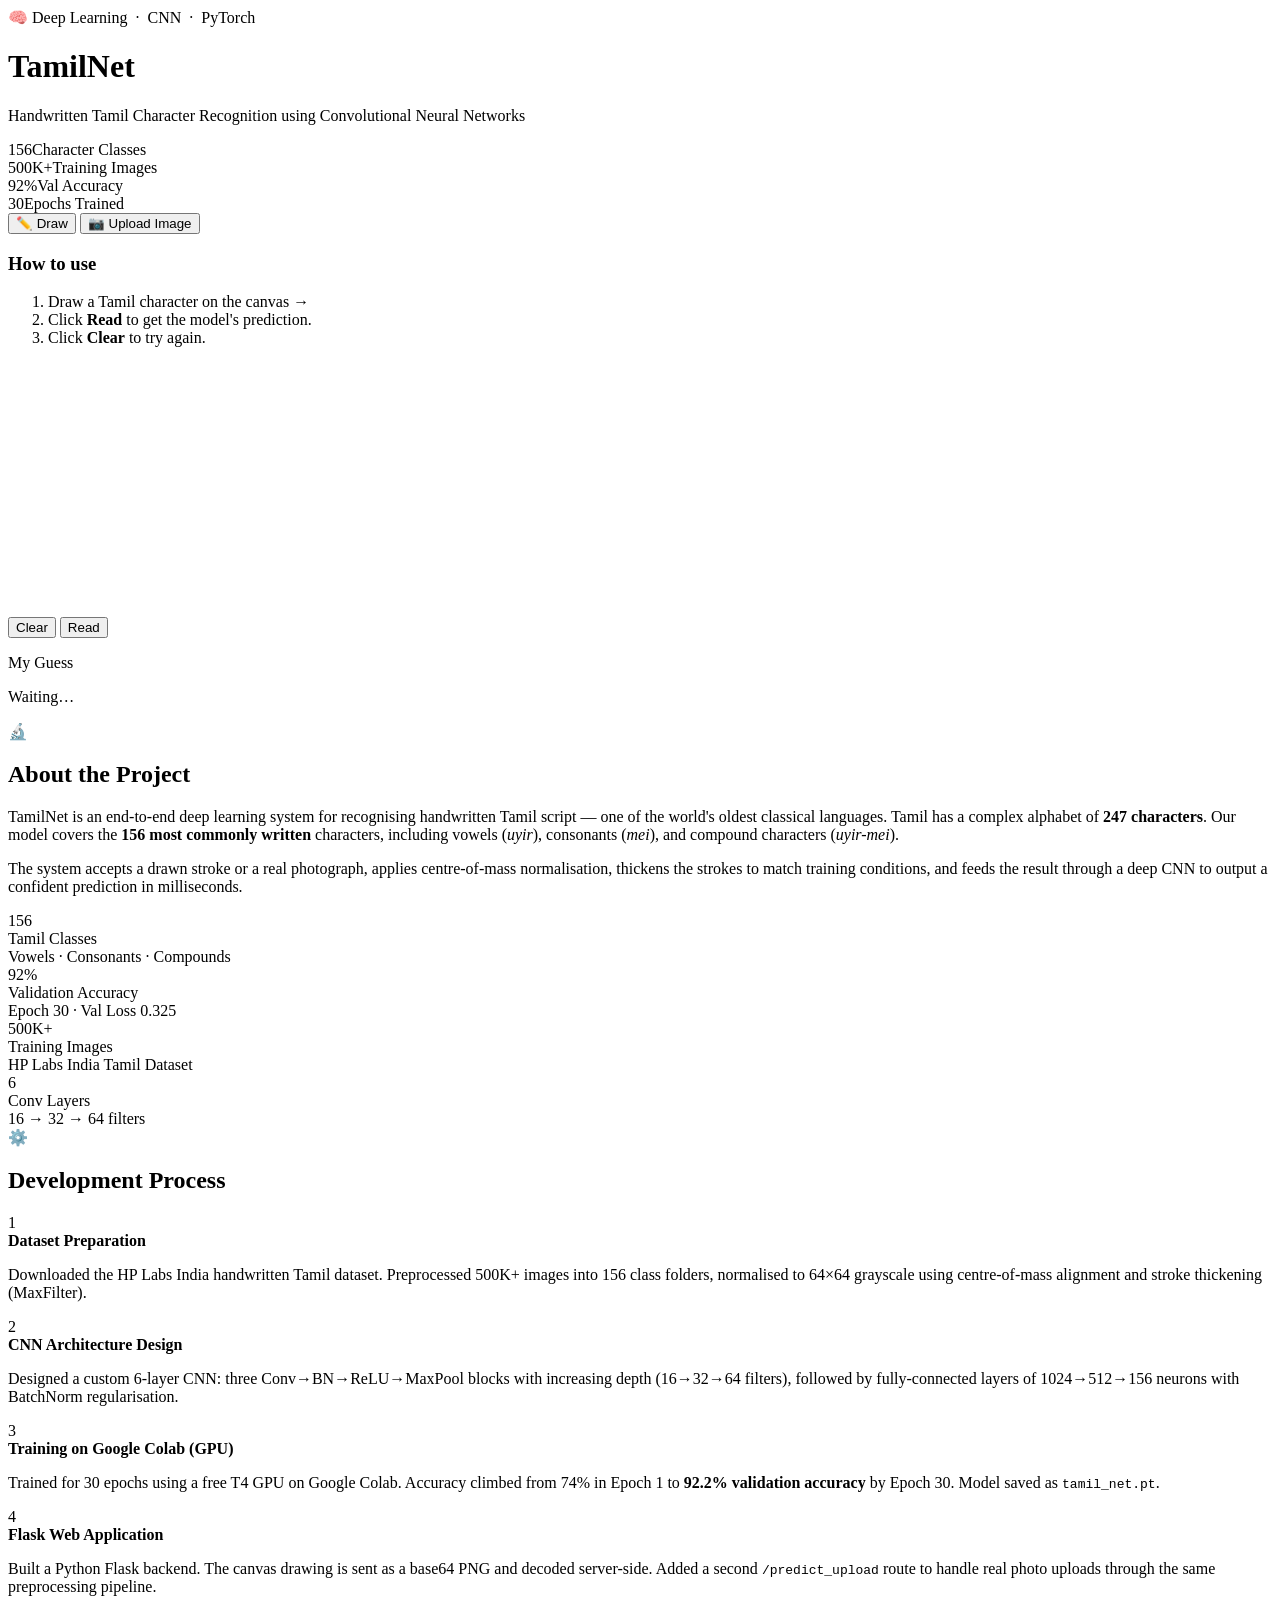
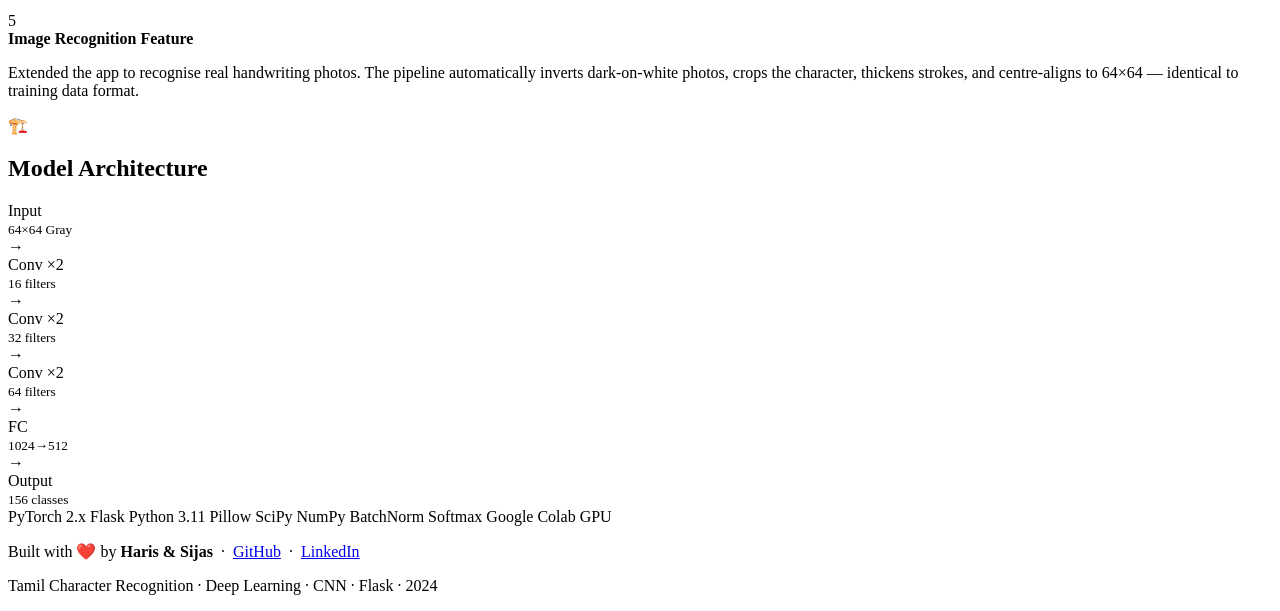
==== app/templates/index.html @ 91c1d10b "Clean commit" ====
<!DOCTYPE html>
<html lang="en">
<head>
    <meta charset="UTF-8" />
    <meta name="viewport" content="width=device-width, initial-scale=1.0"/>
    <title>TamilNet — Tamil Character Recognition</title>
    <link rel="preconnect" href="https://fonts.googleapis.com">
    <link href="https://fonts.googleapis.com/css2?family=Playfair+Display:wght@700;900&family=DM+Sans:ital,wght@0,300;0,400;0,500;1,300&display=swap" rel="stylesheet">
    <link rel="stylesheet" href="static/styles.css">
    <script src="static/main.js"></script>
</head>
<body>

<div class="bg-orbs">
    <div class="orb orb1"></div>
    <div class="orb orb2"></div>
    <div class="orb orb3"></div>
    <div class="orb orb4"></div>
</div>

<!-- HERO -->
<header class="hero">
    <div class="hero-badge">🧠 Deep Learning &nbsp;·&nbsp; CNN &nbsp;·&nbsp; PyTorch</div>
    <h1 class="hero-title">Tamil<span class="accent">Net</span></h1>
    <p class="hero-sub">Handwritten Tamil Character Recognition using Convolutional Neural Networks</p>
    <div class="stats-row">
        <div class="stat-pill"><span class="stat-num" data-target="156">0</span><span class="stat-label">Character Classes</span></div>
        <div class="stat-pill"><span class="stat-num" data-target="500">0</span><span class="stat-suffix">K+</span><span class="stat-label">Training Images</span></div>
        <div class="stat-pill"><span class="stat-num" data-target="92">0</span><span class="stat-suffix">%</span><span class="stat-label">Val Accuracy</span></div>
        <div class="stat-pill"><span class="stat-num" data-target="30">0</span><span class="stat-label">Epochs Trained</span></div>
    </div>
</header>

<!-- APP CARD -->
<main class="app-section">
    <div class="glass-card app-card">
        <div class="tab-switcher">
            <button class="tab-btn active" id="tab-draw" onclick="switchTab('draw')">✏️ Draw</button>
            <button class="tab-btn" id="tab-upload" onclick="switchTab('upload')">📷 Upload Image</button>
        </div>

        <div class="app-body">

            <!-- DRAW MODE -->
            <div id="draw-section" class="mode-section">
                <div class="instructions glass-mini">
                    <h3>How to use</h3>
                    <ol>
                        <li id="suggestion">Draw a Tamil character on the canvas →</li>
                        <li>Click <strong>Read</strong> to get the model's prediction.</li>
                        <li>Click <strong>Clear</strong> to try again.</li>
                    </ol>
                </div>
                <div class="canvas-wrap">
                    <canvas id="canvas" width="250" height="250"></canvas>
                </div>
                <div class="btn-group">
                    <button class="btn-glass" onclick="clearCanvas()">Clear</button>
                    <button class="btn-glow" onclick="submitImage()">Read</button>
                </div>
            </div>

            <!-- UPLOAD MODE -->
            <div id="upload-section" class="mode-section" style="display:none">
                <div class="instructions glass-mini">
                    <h3>How to use</h3>
                    <ol>
                        <li>Take a photo of a <strong>single</strong> handwritten Tamil character on white paper.</li>
                        <li>Click <strong>Read Image</strong> — the AI will predict the character!</li>
                        <li>💡 Tip: Dark pen on white paper gives best results.</li>
                    </ol>
                </div>
                <div id="drop-zone" onclick="document.getElementById('file-input').click()">
                    <div id="drop-inner">
                        <div class="drop-icon">📷</div>
                        <p>Click or drag &amp; drop image here</p>
                        <span>JPG · PNG · WEBP supported</span>
                    </div>
                    <img id="preview-img" alt="preview" style="display:none"/>
                </div>
                <input type="file" id="file-input" accept="image/*" onchange="handleFileSelect(event)" style="display:none"/>
                <div class="btn-group">
                    <button class="btn-glass" onclick="clearUpload()">Clear</button>
                    <button class="btn-glow" onclick="submitUpload()">Read Image</button>
                </div>
                <div class="spinner" id="upload-spinner"></div>
            </div>

            <!-- RESULT AREA -->
            <div class="result-area">
                <p class="result-label">My Guess</p>
                <div class="result-char-box">
                    <p id="guess" class="result-char"></p>
                    <div id="result-idle" class="result-idle">
                        <div class="idle-ring"></div>
                        <span>Waiting…</span>
                    </div>
                </div>
                <p id="confidence" class="result-conf"></p>
            </div>

        </div>
    </div>
</main>

<!-- ABOUT SECTION -->
<section class="about-section">

    <div class="glass-card info-card fade-up">
        <div class="info-icon">🔬</div>
        <h2>About the Project</h2>
        <p>TamilNet is an end-to-end deep learning system for recognising handwritten Tamil script — one of the world's oldest classical languages. Tamil has a complex alphabet of <strong>247 characters</strong>. Our model covers the <strong>156 most commonly written</strong> characters, including vowels (<em>uyir</em>), consonants (<em>mei</em>), and compound characters (<em>uyir-mei</em>).</p>
        <p style="margin-top:12px">The system accepts a drawn stroke or a real photograph, applies centre-of-mass normalisation, thickens the strokes to match training conditions, and feeds the result through a deep CNN to output a confident prediction in milliseconds.</p>
    </div>

    <div class="stats-grid">
        <div class="glass-card stat-card fade-up" style="animation-delay:.08s">
            <div class="stat-big">156</div>
            <div class="stat-card-label">Tamil Classes</div>
            <div class="stat-card-sub">Vowels · Consonants · Compounds</div>
        </div>
        <div class="glass-card stat-card fade-up" style="animation-delay:.16s">
            <div class="stat-big">92%</div>
            <div class="stat-card-label">Validation Accuracy</div>
            <div class="stat-card-sub">Epoch 30 · Val Loss 0.325</div>
        </div>
        <div class="glass-card stat-card fade-up" style="animation-delay:.24s">
            <div class="stat-big">500K+</div>
            <div class="stat-card-label">Training Images</div>
            <div class="stat-card-sub">HP Labs India Tamil Dataset</div>
        </div>
        <div class="glass-card stat-card fade-up" style="animation-delay:.32s">
            <div class="stat-big">6</div>
            <div class="stat-card-label">Conv Layers</div>
            <div class="stat-card-sub">16 → 32 → 64 filters</div>
        </div>
    </div>

    <div class="glass-card info-card fade-up" style="animation-delay:.1s">
        <div class="info-icon">⚙️</div>
        <h2>Development Process</h2>
        <div class="timeline">
            <div class="tl-item">
                <div class="tl-dot">1</div>
                <div class="tl-body">
                    <strong>Dataset Preparation</strong>
                    <p>Downloaded the HP Labs India handwritten Tamil dataset. Preprocessed 500K+ images into 156 class folders, normalised to 64×64 grayscale using centre-of-mass alignment and stroke thickening (MaxFilter).</p>
                </div>
            </div>
            <div class="tl-item">
                <div class="tl-dot">2</div>
                <div class="tl-body">
                    <strong>CNN Architecture Design</strong>
                    <p>Designed a custom 6-layer CNN: three Conv→BN→ReLU→MaxPool blocks with increasing depth (16→32→64 filters), followed by fully-connected layers of 1024→512→156 neurons with BatchNorm regularisation.</p>
                </div>
            </div>
            <div class="tl-item">
                <div class="tl-dot">3</div>
                <div class="tl-body">
                    <strong>Training on Google Colab (GPU)</strong>
                    <p>Trained for 30 epochs using a free T4 GPU on Google Colab. Accuracy climbed from 74% in Epoch 1 to <strong>92.2% validation accuracy</strong> by Epoch 30. Model saved as <code>tamil_net.pt</code>.</p>
                </div>
            </div>
            <div class="tl-item">
                <div class="tl-dot">4</div>
                <div class="tl-body">
                    <strong>Flask Web Application</strong>
                    <p>Built a Python Flask backend. The canvas drawing is sent as a base64 PNG and decoded server-side. Added a second <code>/predict_upload</code> route to handle real photo uploads through the same preprocessing pipeline.</p>
                </div>
            </div>
            <div class="tl-item">
                <div class="tl-dot">5</div>
                <div class="tl-body">
                    <strong>Image Recognition Feature</strong>
                    <p>Extended the app to recognise real handwriting photos. The pipeline automatically inverts dark-on-white photos, crops the character, thickens strokes, and centre-aligns to 64×64 — identical to training data format.</p>
                </div>
            </div>
        </div>
    </div>

    <div class="glass-card info-card fade-up" style="animation-delay:.2s">
        <div class="info-icon">🏗️</div>
        <h2>Model Architecture</h2>
        <div class="arch-flow">
            <div class="arch-block input-b">Input<br/><small>64×64 Gray</small></div>
            <div class="arch-arrow">→</div>
            <div class="arch-block">Conv ×2<br/><small>16 filters</small></div>
            <div class="arch-arrow">→</div>
            <div class="arch-block">Conv ×2<br/><small>32 filters</small></div>
            <div class="arch-arrow">→</div>
            <div class="arch-block">Conv ×2<br/><small>64 filters</small></div>
            <div class="arch-arrow">→</div>
            <div class="arch-block">FC<br/><small>1024→512</small></div>
            <div class="arch-arrow">→</div>
            <div class="arch-block output-b">Output<br/><small>156 classes</small></div>
        </div>
        <div class="tech-tags">
            <span class="tag">PyTorch 2.x</span>
            <span class="tag">Flask</span>
            <span class="tag">Python 3.11</span>
            <span class="tag">Pillow</span>
            <span class="tag">SciPy</span>
            <span class="tag">NumPy</span>
            <span class="tag">BatchNorm</span>
            <span class="tag">Softmax</span>
            <span class="tag">Google Colab GPU</span>
        </div>
    </div>

</section>

<footer class="footer">
    <p>Built with ❤️ by <strong>Haris &amp; Sijas</strong> &nbsp;·&nbsp;
       <a href="https://github.com/ganeshmm/TamilNet">GitHub</a> &nbsp;·&nbsp;
       <a href="https://linkedin.com/in/ccm07">LinkedIn</a>
    </p>
    <p class="footer-sub">Tamil Character Recognition · Deep Learning · CNN · Flask · 2024</p>
</footer>

<script>
// ── Tab switch ──
function switchTab(tab) {
    ['draw','upload'].forEach(t => {
        document.getElementById(t+'-section').style.display = t===tab ? 'flex' : 'none';
        document.getElementById('tab-'+t).classList.toggle('active', t===tab);
    });
    document.getElementById('guess').innerText = '';
    document.getElementById('confidence').innerText = '';
    document.getElementById('result-idle').style.display = 'flex';
}

// ── Upload ──
function handleFileSelect(e) { if(e.target.files[0]) showPreview(e.target.files[0]); }
function showPreview(file) {
    const r = new FileReader();
    r.onload = e => {
        const img = document.getElementById('preview-img');
        img.src = e.target.result; img.style.display = 'block';
        document.getElementById('drop-inner').style.display = 'none';
    };
    r.readAsDataURL(file);
}
function clearUpload() {
    document.getElementById('file-input').value = '';
    document.getElementById('preview-img').style.display = 'none';
    document.getElementById('preview-img').src = '';
    document.getElementById('drop-inner').style.display = 'flex';
    document.getElementById('guess').innerText = '';
    document.getElementById('confidence').innerText = '';
    document.getElementById('result-idle').style.display = 'flex';
}
function submitUpload() {
    const fi = document.getElementById('file-input');
    if(!fi.files[0]){ alert('Please select an image first!'); return; }
    const sp = document.getElementById('upload-spinner');
    sp.style.display = 'block';
    document.getElementById('result-idle').style.display = 'none';
    document.getElementById('guess').innerText = '';
    document.getElementById('confidence').innerText = '';
    const fd = new FormData(); fd.append('image', fi.files[0]);
    fetch('/predict_upload',{method:'POST',body:fd})
        .then(r=>r.text()).then(res=>{
            sp.style.display='none';
            const p=res.split('|');
            if(p.length===2){ popResult(p[0],'(confidence: '+p[1]+'%)'); }
            else { document.getElementById('guess').innerText=res; }
        }).catch(()=>{ sp.style.display='none'; document.getElementById('guess').innerText='Error!'; });
}
function popResult(char, conf) {
    const g = document.getElementById('guess');
    const c = document.getElementById('confidence');
    document.getElementById('result-idle').style.display = 'none';
    g.innerText = char; c.innerText = conf;
    g.classList.remove('pop'); void g.offsetWidth; g.classList.add('pop');
}

// ── Drag drop ──
document.addEventListener('DOMContentLoaded', () => {
    const dz = document.getElementById('drop-zone');
    dz.addEventListener('dragover', e=>{ e.preventDefault(); dz.classList.add('drag-over'); });
    dz.addEventListener('dragleave', ()=>dz.classList.remove('drag-over'));
    dz.addEventListener('drop', e=>{ e.preventDefault(); dz.classList.remove('drag-over');
        const f=e.dataTransfer.files[0]; if(f&&f.type.startsWith('image/')) showPreview(f); });

    // Counter animation
    document.querySelectorAll('.stat-num[data-target]').forEach(el=>{
        const t=+el.dataset.target; let c=0;
        const step=Math.max(1,Math.ceil(t/60));
        const timer=setInterval(()=>{ c=Math.min(c+step,t); el.textContent=c; if(c>=t)clearInterval(timer); },18);
    });

    // Scroll fade-in
    const obs=new IntersectionObserver(es=>es.forEach(e=>{ if(e.isIntersecting) e.target.classList.add('visible'); }),{threshold:0.12});
    document.querySelectorAll('.fade-up').forEach(el=>obs.observe(el));

    // Observe guess element for main.js canvas predictions
    const g=document.getElementById('guess');
    new MutationObserver(()=>{
        if(g.innerText.trim()){ document.getElementById('result-idle').style.display='none';
            g.classList.remove('pop'); void g.offsetWidth; g.classList.add('pop'); }
    }).observe(g,{childList:true,characterData:true,subtree:true});
});
</script>
</body>
</html>
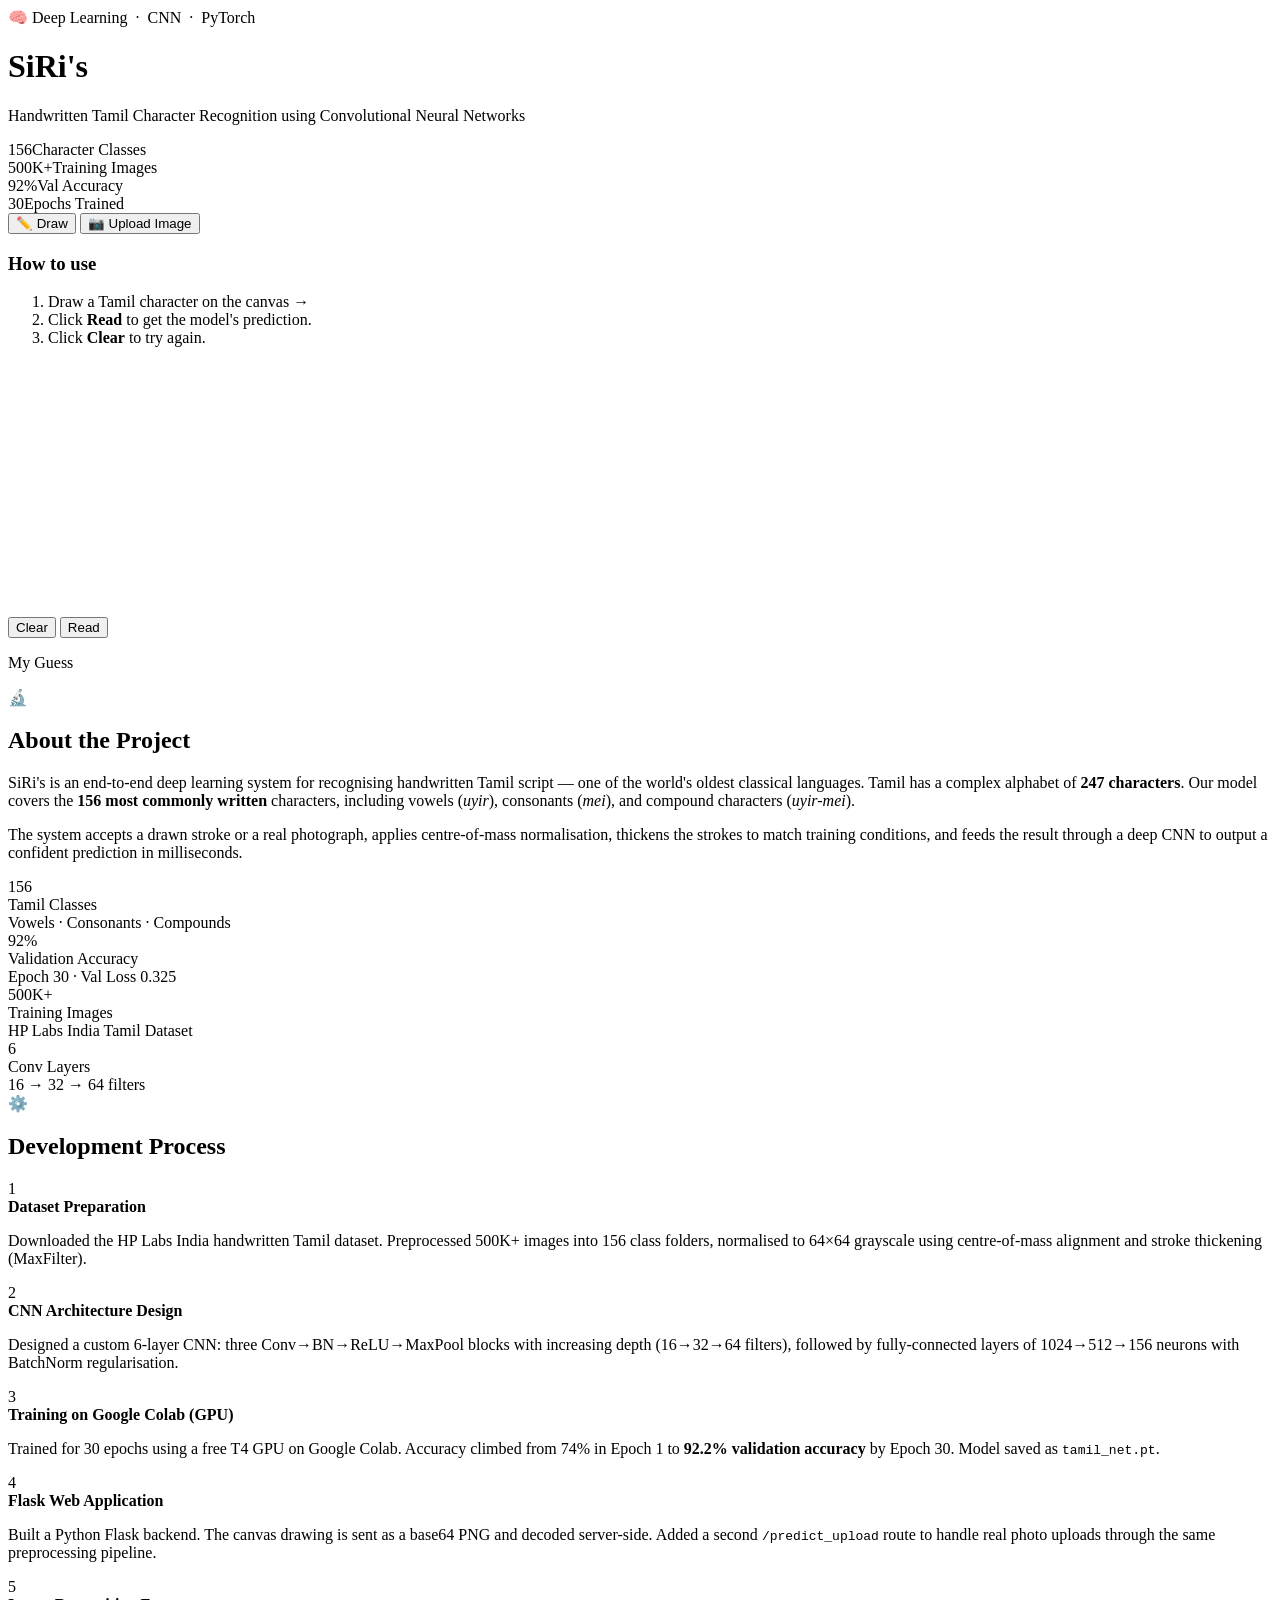
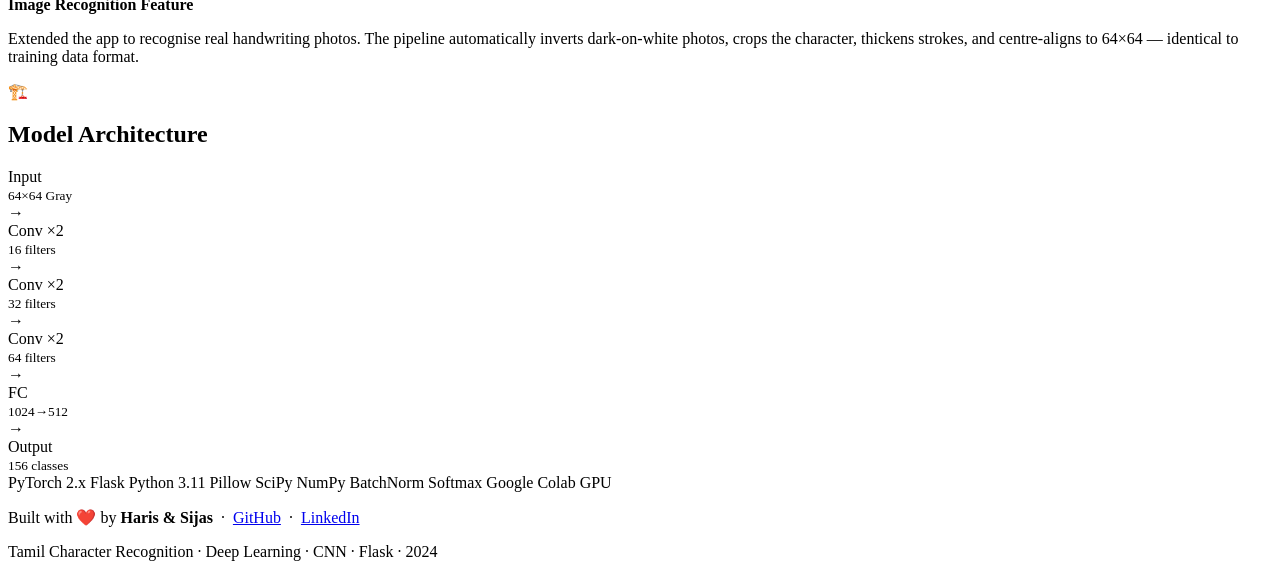
==== commit dc9a8060: "fixed drawing prediction bug" ====
--- a/app/templates/index.html
+++ b/app/templates/index.html
@@ -3,7 +3,7 @@
 <head>
     <meta charset="UTF-8" />
     <meta name="viewport" content="width=device-width, initial-scale=1.0"/>
-    <title>TamilNet — Tamil Character Recognition</title>
+    <title>Siri's — Tamil Character Recognition</title>
     <link rel="preconnect" href="https://fonts.googleapis.com">
     <link href="https://fonts.googleapis.com/css2?family=Playfair+Display:wght@700;900&family=DM+Sans:ital,wght@0,300;0,400;0,500;1,300&display=swap" rel="stylesheet">
     <link rel="stylesheet" href="static/styles.css">
@@ -21,7 +21,7 @@
 <!-- HERO -->
 <header class="hero">
     <div class="hero-badge">🧠 Deep Learning &nbsp;·&nbsp; CNN &nbsp;·&nbsp; PyTorch</div>
-    <h1 class="hero-title">Tamil<span class="accent">Net</span></h1>
+    <h1 class="hero-title">Si<span class="accent">Ri's</span></h1>
     <p class="hero-sub">Handwritten Tamil Character Recognition using Convolutional Neural Networks</p>
     <div class="stats-row">
         <div class="stat-pill"><span class="stat-num" data-target="156">0</span><span class="stat-label">Character Classes</span></div>
@@ -91,7 +91,7 @@
                 <p class="result-label">My Guess</p>
                 <div class="result-char-box">
                     <p id="guess" class="result-char"></p>
-                    <div id="result-idle" class="result-idle">
+                    <div id="result-idle" class="result-idle" style="display:none">
                         <div class="idle-ring"></div>
                         <span>Waiting…</span>
                     </div>
@@ -109,7 +109,7 @@
     <div class="glass-card info-card fade-up">
         <div class="info-icon">🔬</div>
         <h2>About the Project</h2>
-        <p>TamilNet is an end-to-end deep learning system for recognising handwritten Tamil script — one of the world's oldest classical languages. Tamil has a complex alphabet of <strong>247 characters</strong>. Our model covers the <strong>156 most commonly written</strong> characters, including vowels (<em>uyir</em>), consonants (<em>mei</em>), and compound characters (<em>uyir-mei</em>).</p>
+        <p>SiRi's is an end-to-end deep learning system for recognising handwritten Tamil script — one of the world's oldest classical languages. Tamil has a complex alphabet of <strong>247 characters</strong>. Our model covers the <strong>156 most commonly written</strong> characters, including vowels (<em>uyir</em>), consonants (<em>mei</em>), and compound characters (<em>uyir-mei</em>).</p>
         <p style="margin-top:12px">The system accepts a drawn stroke or a real photograph, applies centre-of-mass normalisation, thickens the strokes to match training conditions, and feeds the result through a deep CNN to output a confident prediction in milliseconds.</p>
     </div>
 
@@ -211,7 +211,7 @@
 
 <footer class="footer">
     <p>Built with ❤️ by <strong>Haris &amp; Sijas</strong> &nbsp;·&nbsp;
-       <a href="https://github.com/ganeshmm/TamilNet">GitHub</a> &nbsp;·&nbsp;
+       <a href="https://github.com/Chethan7505/Tamil-character-recognition.">GitHub</a> &nbsp;·&nbsp;
        <a href="https://linkedin.com/in/ccm07">LinkedIn</a>
     </p>
     <p class="footer-sub">Tamil Character Recognition · Deep Learning · CNN · Flask · 2024</p>
